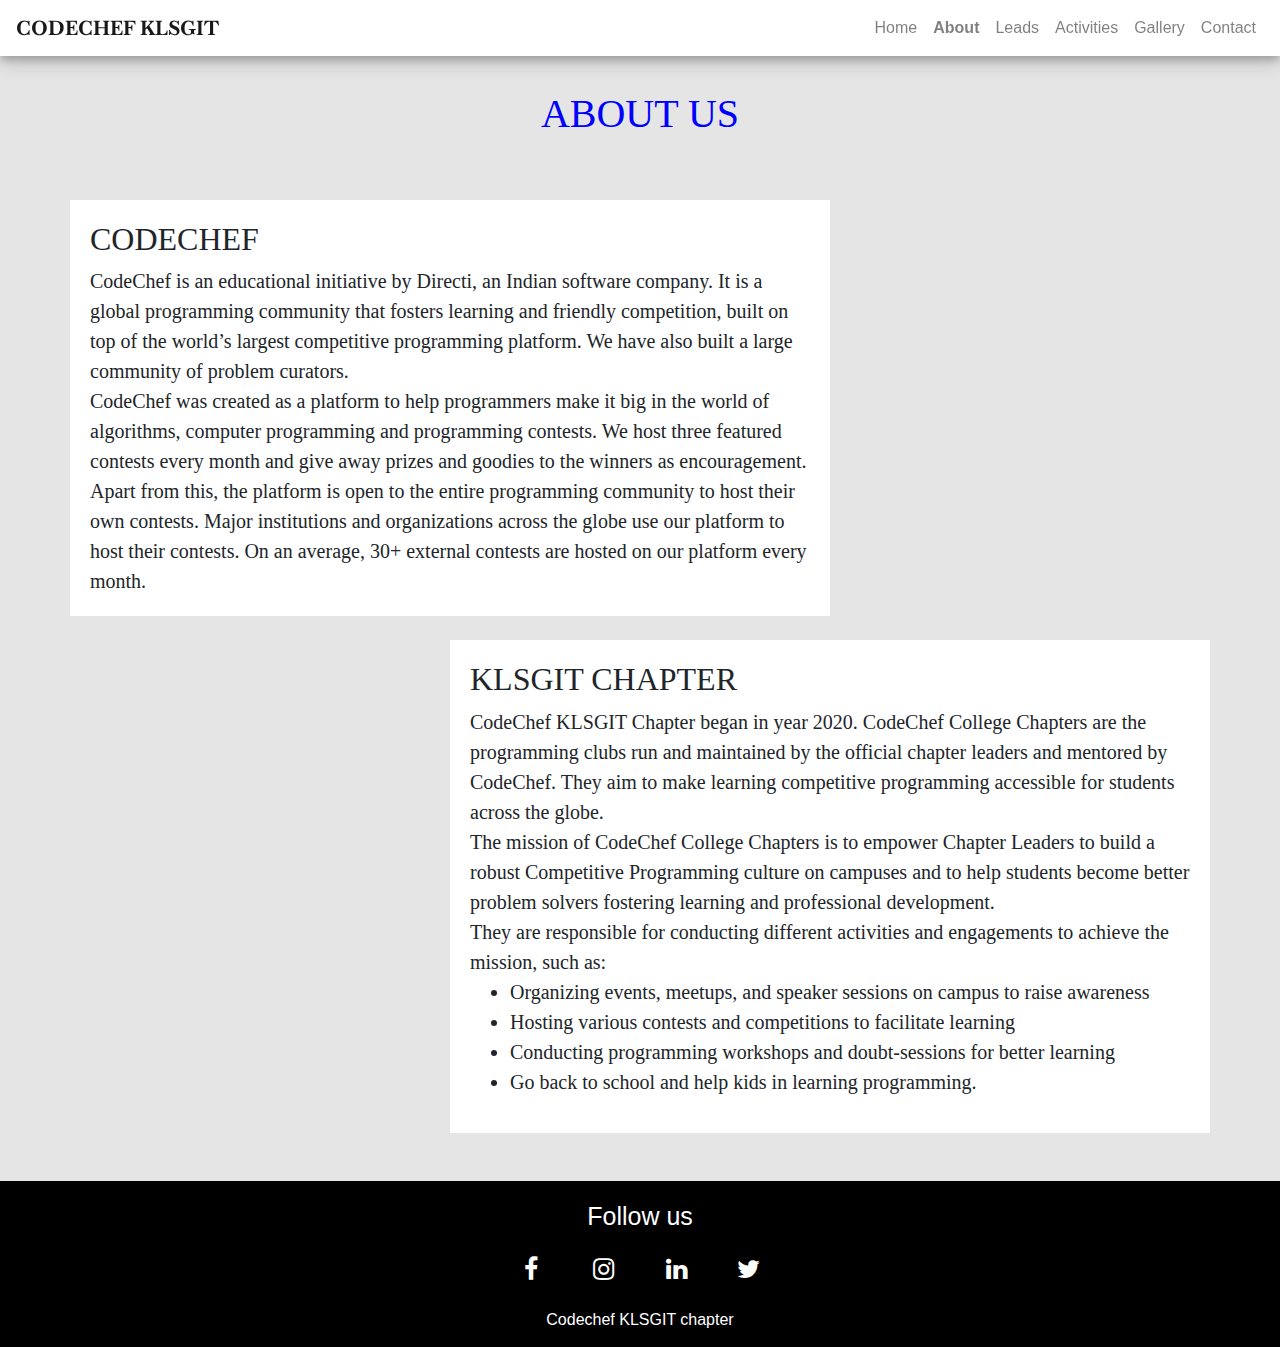
==== about.html @ 0e695ce8 "saved" ====
<!DOCTYPE html>
<html lang="en">

<head>
    <title>CodeChef</title>
    <meta charset="utf-8">
    <meta name="viewport" content="width=device-width, initial-scale=1">
    <link rel="shortcut icon" type="image/png" href="logo.png">
    <link rel="stylesheet" href="main.css">
    <link rel="stylesheet" href="https://maxcdn.bootstrapcdn.com/bootstrap/4.5.2/css/bootstrap.min.css">
    <script src="https://ajax.googleapis.com/ajax/libs/jquery/3.5.1/jquery.min.js"></script>
    <script src="https://cdnjs.cloudflare.com/ajax/libs/popper.js/1.16.0/umd/popper.min.js"></script>
    <script src="https://maxcdn.bootstrapcdn.com/bootstrap/4.5.2/js/bootstrap.min.js"></script>
    <link href='https://fonts.googleapis.com/css?family=Amiri' rel='stylesheet'>
    <script src="https://ajax.googleapis.com/ajax/libs/jquery/3.5.1/jquery.min.js"></script>
    <link href='https://fonts.googleapis.com/css?family=Baskervville' rel='stylesheet'>
    <script src="custom.js"></script>
    <link rel="stylesheet" href="https://cdnjs.cloudflare.com/ajax/libs/font-awesome/4.7.0/css/font-awesome.min.css">
</head>

<body>
    <nav class="navbar navbar-expand-sm navbar-light fixed-top" style="background-color: white;">
        <a class="navbar-brand" href="#"><strong>CodeChef KLSGIT</strong></a>
        <button style="background-color:blue;" onclick="s1()" class="navbar-toggler" type="button"
            data-toggle="collapse" data-target="#collapsibleNavbar" onclick="close()">
            <h6 style="color: white;">Menu
                <span id="cl" style="color: white;">&#9776;</span></h6>
        </button>
        <div class="collapse navbar-collapse" id="collapsibleNavbar">
            <ul class="navbar-nav ml-auto">
                <li class="nav-item">
                    <a class="nav-link " href="index.html">Home</a>
                </li>
                <li class="nav-item">
                    <a class="nav-link nav-active" href="#">About</a>
                </li>
                <li class="nav-item">
                    <a class="nav-link" href="leads.html">Leads</a>
                </li>
                <li class="nav-item">
                    <a class="nav-link " href="events.html">Activities</a>
                </li>
                <li class="nav-item">
                    <a class="nav-link " href="gallery.html">Gallery</a>
                </li>
                <li class="nav-item">
                    <a class="nav-link" href="contact.html">Contact</a>
                </li>
            </ul>
        </div>
    </nav>
    <div style="background-color: rgba(128, 128, 128, 0.205);">
        <h1
            style="color:blue; text-align: center;padding-top:90px;padding-bottom: 30px;font-family:'Times New Roman', Times, serif;">
            ABOUT US</h1>
        <br>
        <div class="container">
            <div class="row">
                <div class="col-lg-8" style="background-color:white;padding: 20px;font-family: 'Times New Roman', Times, serif;font-size:20px;">
                    <h2>CODECHEF</h2>
                    CodeChef is an educational initiative by Directi, an Indian software company. It is a global
                    programming community that fosters learning and friendly competition, built on top of the world’s largest
                    competitive programming platform. We have also built a large community of problem curators.<br>
                    CodeChef was created as a platform to help programmers make it big in the world of algorithms,
                    computer programming and programming contests. We host three featured contests every month and give away
                    prizes and goodies to the winners as encouragement. Apart from this, the platform is open to the entire
                    programming community to host their own contests. Major institutions and organizations across the globe use our
                    platform to host their contests. On an average, 30+ external contests are hosted on our platform every month.
                </div>
            </div>
        </div>
<br>
        <div class="container">
            <div class="row">
                <div class="col-lg-4"></div>
                <div class="col-lg-8" style="background-color:white;padding: 20px;font-family: 'Times New Roman', Times, serif;font-size:20px;">
            <h2>KLSGIT CHAPTER</h2>
            CodeChef KLSGIT Chapter began in year 2020. CodeChef College Chapters are the programming clubs run and
            maintained by the official chapter leaders and mentored by CodeChef. They aim to make learning competitive
            programming accessible for students across the globe.<br>
            The mission of CodeChef College Chapters is to empower Chapter Leaders to build a robust Competitive
            Programming culture on campuses and to help students become better problem solvers fostering learning and
            professional development.<br>
            They are responsible for conducting different activities and engagements to achieve the mission, such as:
            <ul>
                <li>Organizing events, meetups, and speaker sessions on campus to raise awareness</li>

                <li>Hosting various contests and competitions to facilitate learning </li>

                <li> Conducting programming workshops and doubt-sessions for better learning</li>

                <li>Go back to school and help kids in learning programming.</li>
            </ul>
        </div>
    </div>
    </div>
    <br><br>
    <div style="background-color:rgb(0, 0, 0);">
        <center style="padding-bottom:10px;padding-top: 10px;">
            <h3 style="font-size:25px;color:white;margin-top: 10px;">Follow us</h3>
            <a href="https://www.facebook.com/CodeChef.KLSGIT.Chapter"> <i id="sq"
                    style="font-size: 25px;margin-right: 10px;" class="	fa fa-facebook socialmedia"></i></a>
            <a href="https://www.instagram.com/codechef_klsgit/?igshid=1n3twea47ybo2"> <i id="sq"
                    style="font-size: 25px;margin-right: 10px;" class="fa fa-instagram socialmedia"></i></a>
            <a href="https://www.linkedin.com/in/codechef-klsgit-chapter-2a68911bb/"><i id="sq"
                    style="font-size: 25px;margin-right: 10px;" class="fa fa-linkedin socialmedia"></i></a>
            <i id="sq" style="font-size: 25px;" class="fa fa-twitter socialmedia"></i>
            <h6 style="px;color:white;margin-top: 10px;">Codechef KLSGIT chapter</h6>
        </center>
    </div>
</body>

</html>
---- main.css ----
nav {
    text-align: center;
    box-shadow: 0 4px 8px 0 rgba(0, 0, 0, 0.2), 0 6px 20px 0 rgba(0, 0, 0, 0.19);
  }
.nav-active{
  font-weight: bold;
  color:black;
}
  .carousel-inner img {
    width: 100%;
    height: 650px;
  }
  .carousel-caption img{
    width: 250px;
    height: 250px;
  }
  .carousel-indicators {
    margin-bottom: 100px;
    margin-left: 250px;
    border: 50%;
  }

  @media only screen and (max-width: 900px) {
    .carousel-inner img {
      width: 100%;
      height: 350px;
    }
  .carousel-indicators {
      margin-bottom: 80px;
      margin-left: 250px;
      border: 50%;
    }
    .navbar-brand{
          font-size: 20px;
    }
    .carousel-caption img{
      width: 100px;
      height: 100px;
    }
  }

  #contact {
    background-image: url("https://www.ses.com/sites/default/files/inline-images/world_map.gif");
    background-repeat: no-repeat;
    background-position: fixed;
    background-size: 100% 100%;
  }

  input[type=text],
  select,
  textarea {
    width: 100%;
    padding: 12px;
    border: 1px solid #ccc;
    border-radius: 4px;
    resize: vertical;
    margin-bottom: 15px;
  }

  .leadimg{
 
  text-align: center;
  display:flex;
  justify-content: center;
  align-items: center;
 border-radius: 5px;
  height: 250px;
  width: 250px;
  margin: auto;
}

.leadimg:hover{
   font-size:30px;
  box-shadow: 0 4px 8px 0 rgba(0, 0, 0, 0.2), 0 6px 20px 0 rgba(0, 0, 0, 0.19);
}
.socialmedia{font-size: 30px;
    padding: 15px;
    width: 55px;
    text-align: center;
    text-decoration: none;
    margin: 3px 3px;
    border-radius: 50%;
     background: rgb(0, 0, 0);
    color: white;
    
  }
  
  .socialmedia:hover {
     background: white;
    color: rgb(0, 0, 0);
    opacity: 1;
    cursor: pointer;
   
  }
  .navbar-brand{
    font-family: 'Baskervville';
    font-size: 35px;
    text-transform: uppercase;
  }
.details{
  text-align: center;
  
}
#submit{
 
    color: #014ed4;
    background-color: #1a1a1a00;
    font-size: 20px;
    padding: 10px;
    text-decoration: none;
    border-radius: 4px;
    border:2px solid #014ed4;
  }
  #submit:hover {
    text-decoration: none;
    color: #fff;
    background-color: #014ed4;
  }

}
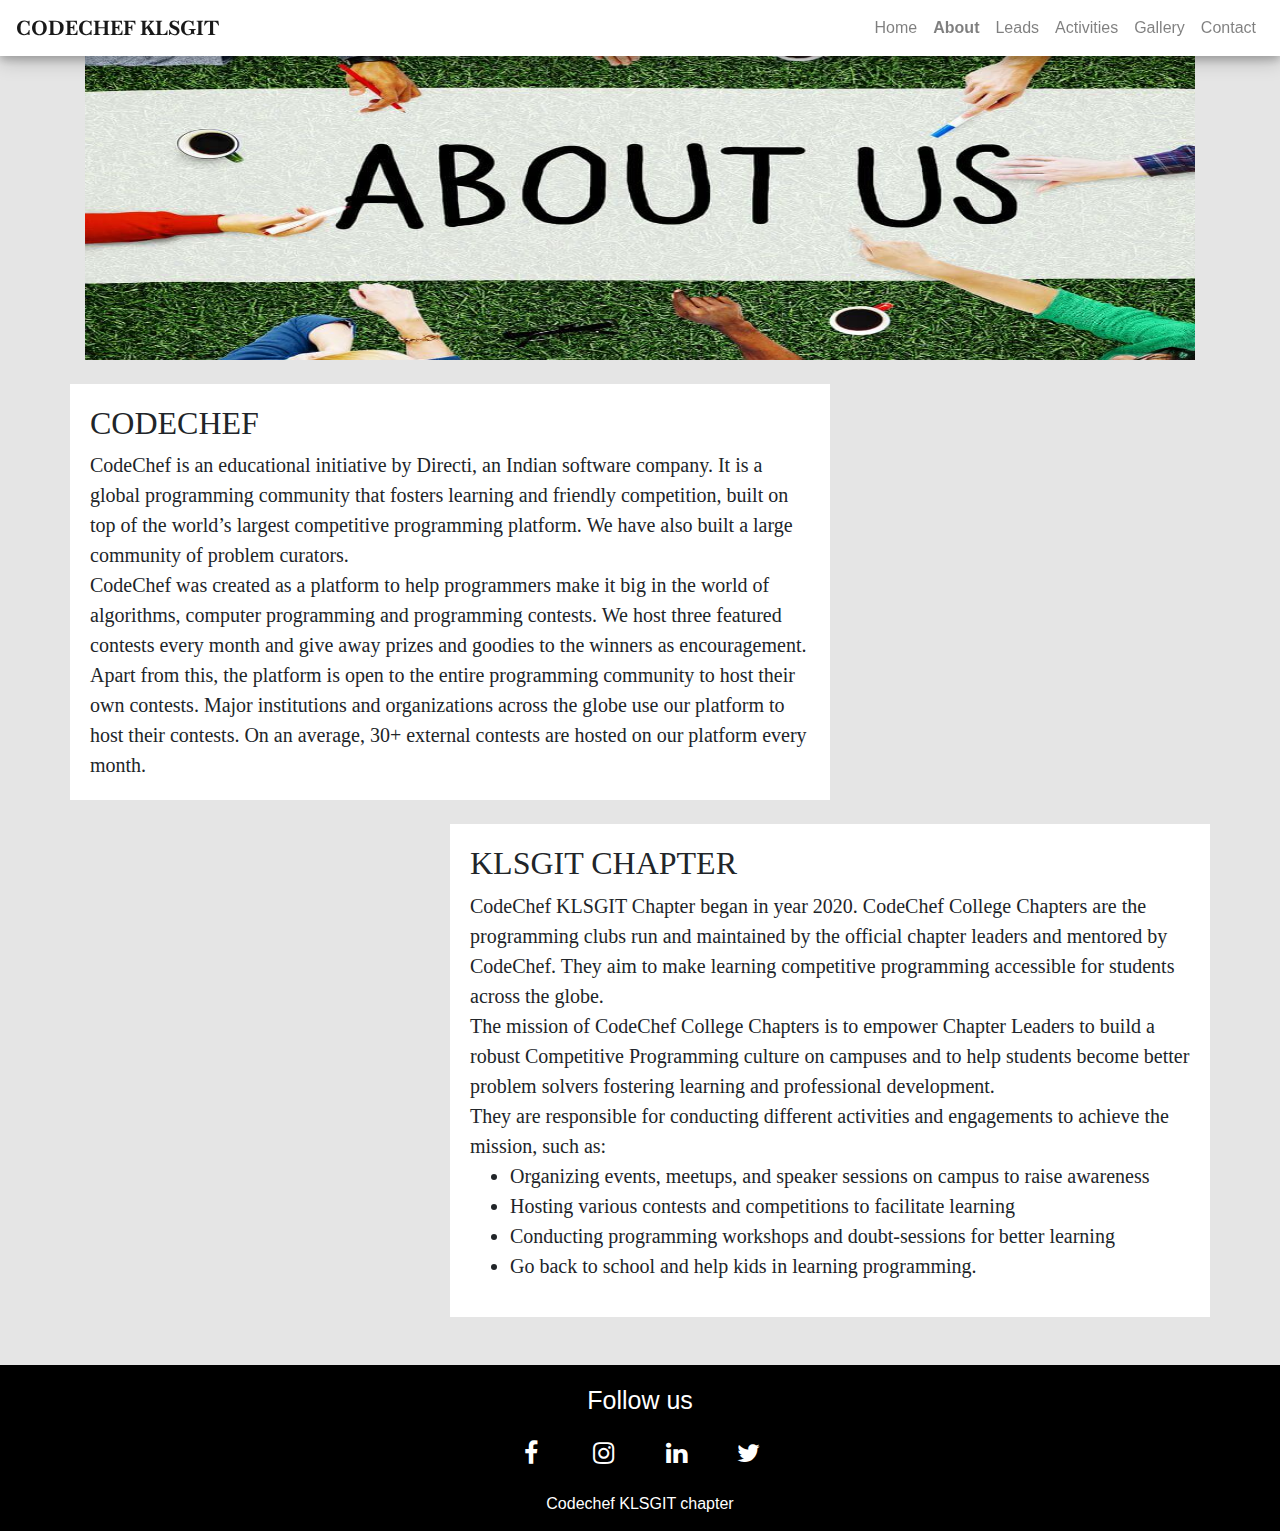
==== commit 058f1945: "added" ====
--- a/about.html
+++ b/about.html
@@ -50,9 +50,9 @@
         </div>
     </nav>
     <div style="background-color: rgba(128, 128, 128, 0.205);">
-        <h1
-            style="color:blue; text-align: center;padding-top:90px;padding-bottom: 30px;font-family:'Times New Roman', Times, serif;">
-            ABOUT US</h1>
+        <div style="margin-top: 10px;" class="container">
+            <img src="photo/best-about-us-pages.jpg" style="width: 100%;height: 350px;">
+          </div>
         <br>
         <div class="container">
             <div class="row">
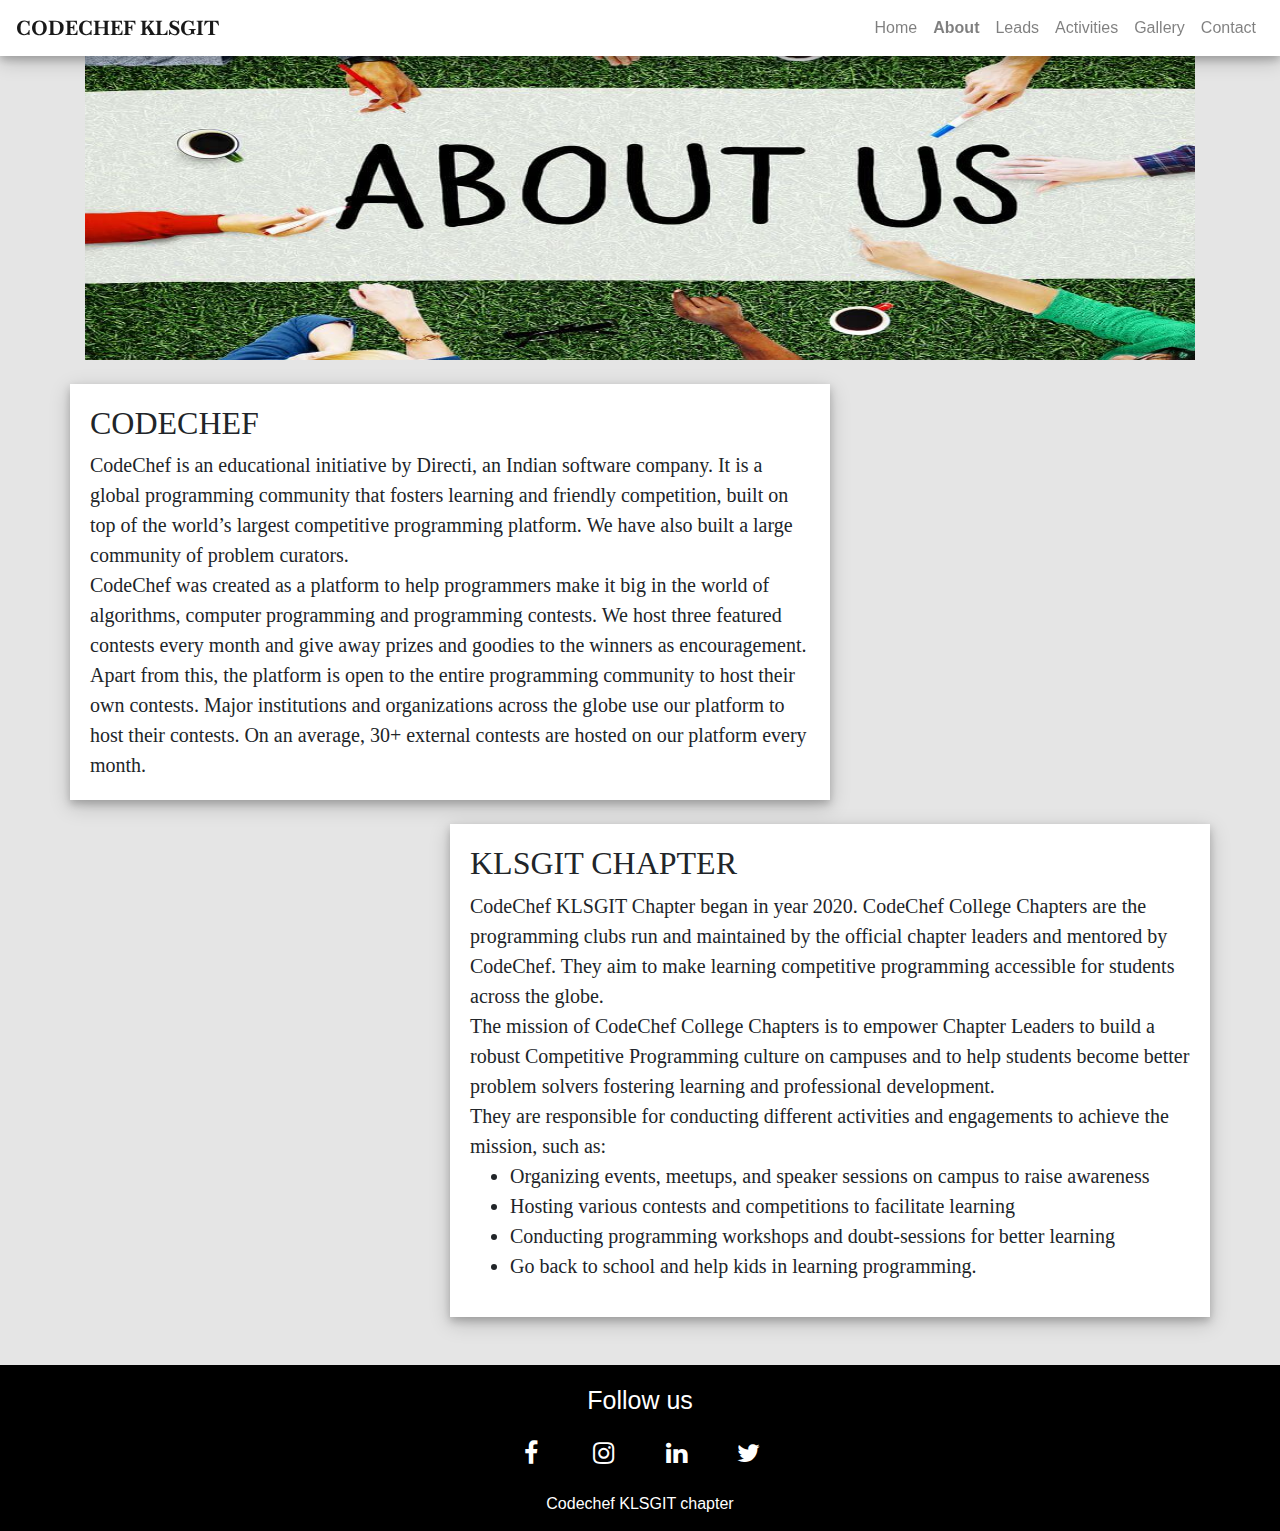
==== commit 7409a166: "saved" ====
--- a/about.html
+++ b/about.html
@@ -56,7 +56,7 @@
         <br>
         <div class="container">
             <div class="row">
-                <div class="col-lg-8" style="background-color:white;padding: 20px;font-family: 'Times New Roman', Times, serif;font-size:20px;">
+                <div class="col-lg-8" class="content" style="box-shadow: 0 4px 8px 0 rgba(0, 0, 0, 0.2), 0 6px 20px 0 rgba(0, 0, 0, 0.19);background-color:white;padding: 20px;font-family: 'Times New Roman', Times, serif;font-size:20px;">
                     <h2>CODECHEF</h2>
                     CodeChef is an educational initiative by Directi, an Indian software company. It is a global
                     programming community that fosters learning and friendly competition, built on top of the world’s largest
@@ -73,7 +73,7 @@
         <div class="container">
             <div class="row">
                 <div class="col-lg-4"></div>
-                <div class="col-lg-8" style="background-color:white;padding: 20px;font-family: 'Times New Roman', Times, serif;font-size:20px;">
+                <div class="col-lg-8" style="box-shadow: 0 4px 8px 0 rgba(0, 0, 0, 0.2), 0 6px 20px 0 rgba(0, 0, 0, 0.19);background-color:white;padding: 20px;font-family: 'Times New Roman', Times, serif;font-size:20px;">
             <h2>KLSGIT CHAPTER</h2>
             CodeChef KLSGIT Chapter began in year 2020. CodeChef College Chapters are the programming clubs run and
             maintained by the official chapter leaders and mentored by CodeChef. They aim to make learning competitive
--- a/main.css
+++ b/main.css
@@ -73,6 +73,7 @@
    font-size:30px;
   box-shadow: 0 4px 8px 0 rgba(0, 0, 0, 0.2), 0 6px 20px 0 rgba(0, 0, 0, 0.19);
 }
+
 .socialmedia{font-size: 30px;
     padding: 15px;
     width: 55px;
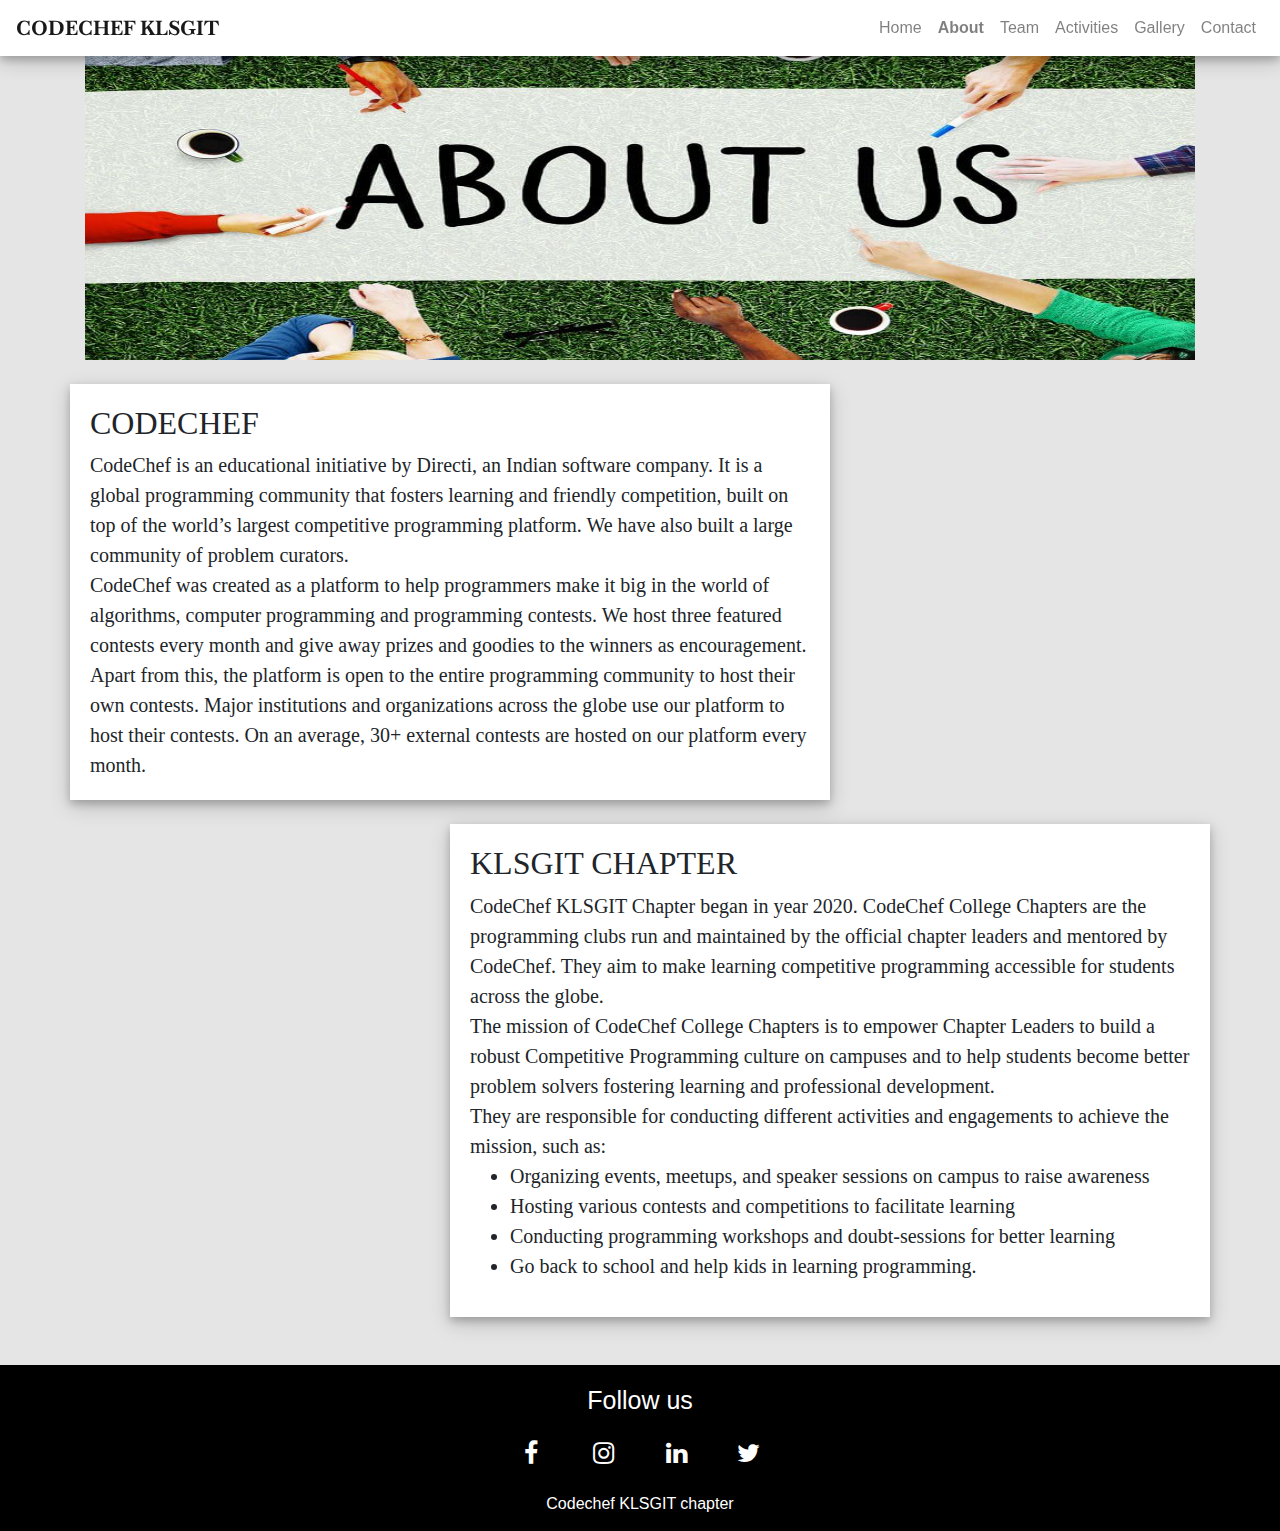
==== commit 9580bc1d: "sav" ====
--- a/about.html
+++ b/about.html
@@ -35,7 +35,7 @@
                     <a class="nav-link nav-active" href="#">About</a>
                 </li>
                 <li class="nav-item">
-                    <a class="nav-link" href="leads.html">Leads</a>
+                    <a class="nav-link" href="leads.html">Team</a>
                 </li>
                 <li class="nav-item">
                     <a class="nav-link " href="events.html">Activities</a>
--- a/main.css
+++ b/main.css
@@ -19,11 +19,16 @@
     margin-left: 250px;
     border: 50%;
   }
-
+  .carousel-caption{
+    margin-bottom:120px;
+  }
   @media only screen and (max-width: 900px) {
     .carousel-inner img {
       width: 100%;
       height: 350px;
+    }
+    .carousel-caption{
+      margin-bottom:20px;
     }
   .carousel-indicators {
       margin-bottom: 80px;
